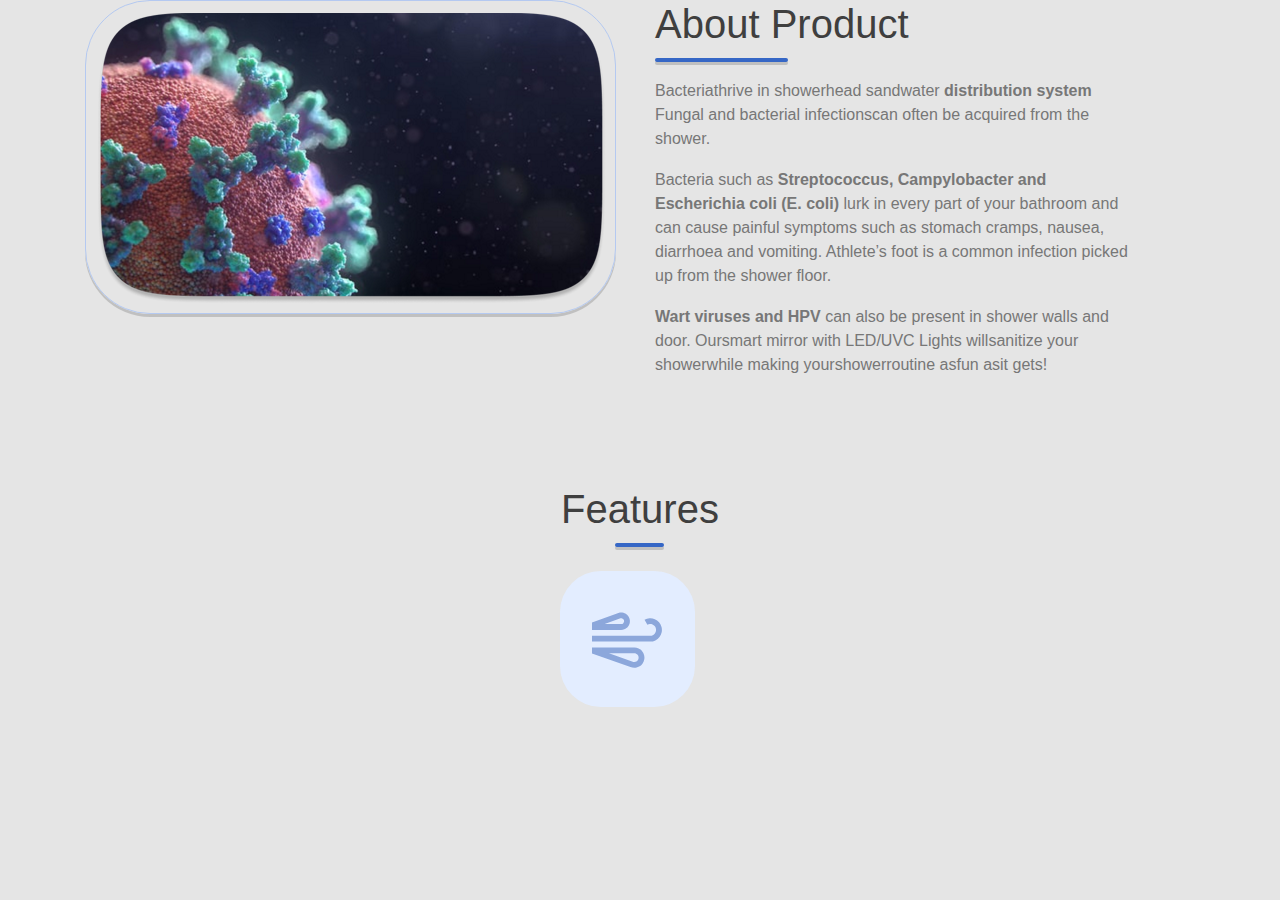
==== web.html @ eab57286 "update" ====
<!DOCTYPE html>
<html lang="en">

<head>
    <meta charset="UTF-8">
    <meta http-equiv="X-UA-Compatible" content="IE=edge">
    <meta name="viewport" content="width=device-width, initial-scale=1.0">
    <title>smart Mirror</title>
    <link rel="stylesheet" href="assets/style/bootstrap/bootstrap.min.css" />
    <link rel="stylesheet" href="assets/style/style.main.css" />
    <script src="assets/js/bootstrap/bootstrap.min.js"></script>

</head>

<body>
    <!-- <header class="header-container">
            <img src="assets/images/logo.svg" class="header-logo" alt="smart Mirror"/>
            <div class="header-menu">
                <ul class="header-menu-list">
                    <li>About Product</li>
                    <li>Features</li>
                    <li>Send  Request</li>
                </ul>
            </div>
    </header> -->
    <section class="header-section">
    </section>
    <main class="main-continer">
        <div class="container">
            <div class="row">
                <div class="col-md-6 justify-content-center">
                    <div class="border-image-viros">
                        <img src="assets/images/viros.png" class="image-viros" alt="" />
                    </div>
                </div>
                <div class="col-md-6 justify-content-center">
                    <h1 class="title-option">About Product</h1>
                    <div class="line-title-option line-title-option-about-product"></div>
                    <div class="description-option">
                        Bacteriathrive in showerhead sandwater <strong>distribution system </strong> Fungal and
                        bacterial infectionscan often be acquired from the shower.
                    </div>
                    <div class="description-option">
                        Bacteria such as <strong>Streptococcus, Campylobacter and Escherichia coli (E. coli)</strong>
                        lurk in every part of your bathroom and can cause painful symptoms such as stomach cramps,
                        nausea, diarrhoea and vomiting. Athlete’s foot is a common infection picked up from the shower
                        floor.
                    </div>
                    <div class="description-option">
                        <strong>Wart viruses and HPV</strong> can also be present in shower walls and door. Oursmart
                        mirror with LED/UVC Lights willsanitize your showerwhile making yourshowerroutine asfun asit
                        gets!
                    </div>
                </div>
            </div>
            <div class="space-row"></div>
            <div class="row justify-content-center">
                <div class="col-md-3">
                    <h1 class="title-option text-center"> Features </h1>
                    <div class="line-title-option line-title-option-feature"></div>
                </div>
            </div>
            <div class="row justify-content-center feature-box">
                <div class="col-2">
                    <div class="feature-option">
                        <img src="assets/images/icon/wind.svg" class="icon" alt="wind"/>
                    </div>
                </div>
            </div>
        </div>
    </main>
</body>

</html>
---- assets/style/style.main.css ----
html {
    scroll-behavior: smooth;
}

body {
    height: 100% !important;
    background-color: #E5E5E5 !important;
}
/* .header-container{
    position:fixed;
    width: 100%;
    top: 0;
    left: 0;
    background-color: #D6D6D6;
    height:118px;
}
.header-logo{
    width: 181px;
    height: 30px;
    float: right;
    margin:44px 162px 0 0;
} */
.border-image-viros{
    width:531px;
    height: 314px;
    border-radius:65px;
    border:1px solid #B4C9F1;
    position: relative;
    box-shadow:0 3px 0 #00000029;
}
.image-viros{
    width:507.83px;
    height: 291px;
    position: absolute;
    top:12px;
    left:12px;

}
.title-option{
    size:32px;
    color:#3F3F3F;
}
.line-title-option{
    height: 4px;
    background-color: #3667C6;
    border-radius: 8px;
    margin-top: 10px;
    box-shadow:0 3px 0 #00000029;
}
.line-title-option-about-product{
    width: 133px;
}
.description-option{
    margin-top:17px;
    color:#777777;
    width:483px;
}
.space-row{
    height: 108px;
}
.line-title-option-feature{
    width: 49px;
    margin-left: 40%;
}
.feature-box{
    margin-top: 24px;
}
.feature-option{
    width: 135px;
    height: 136px;
    border-radius:41px;
    background-color: #E3EDFF;
}
.icon{
margin-left:32px;
margin-top:41px;
}
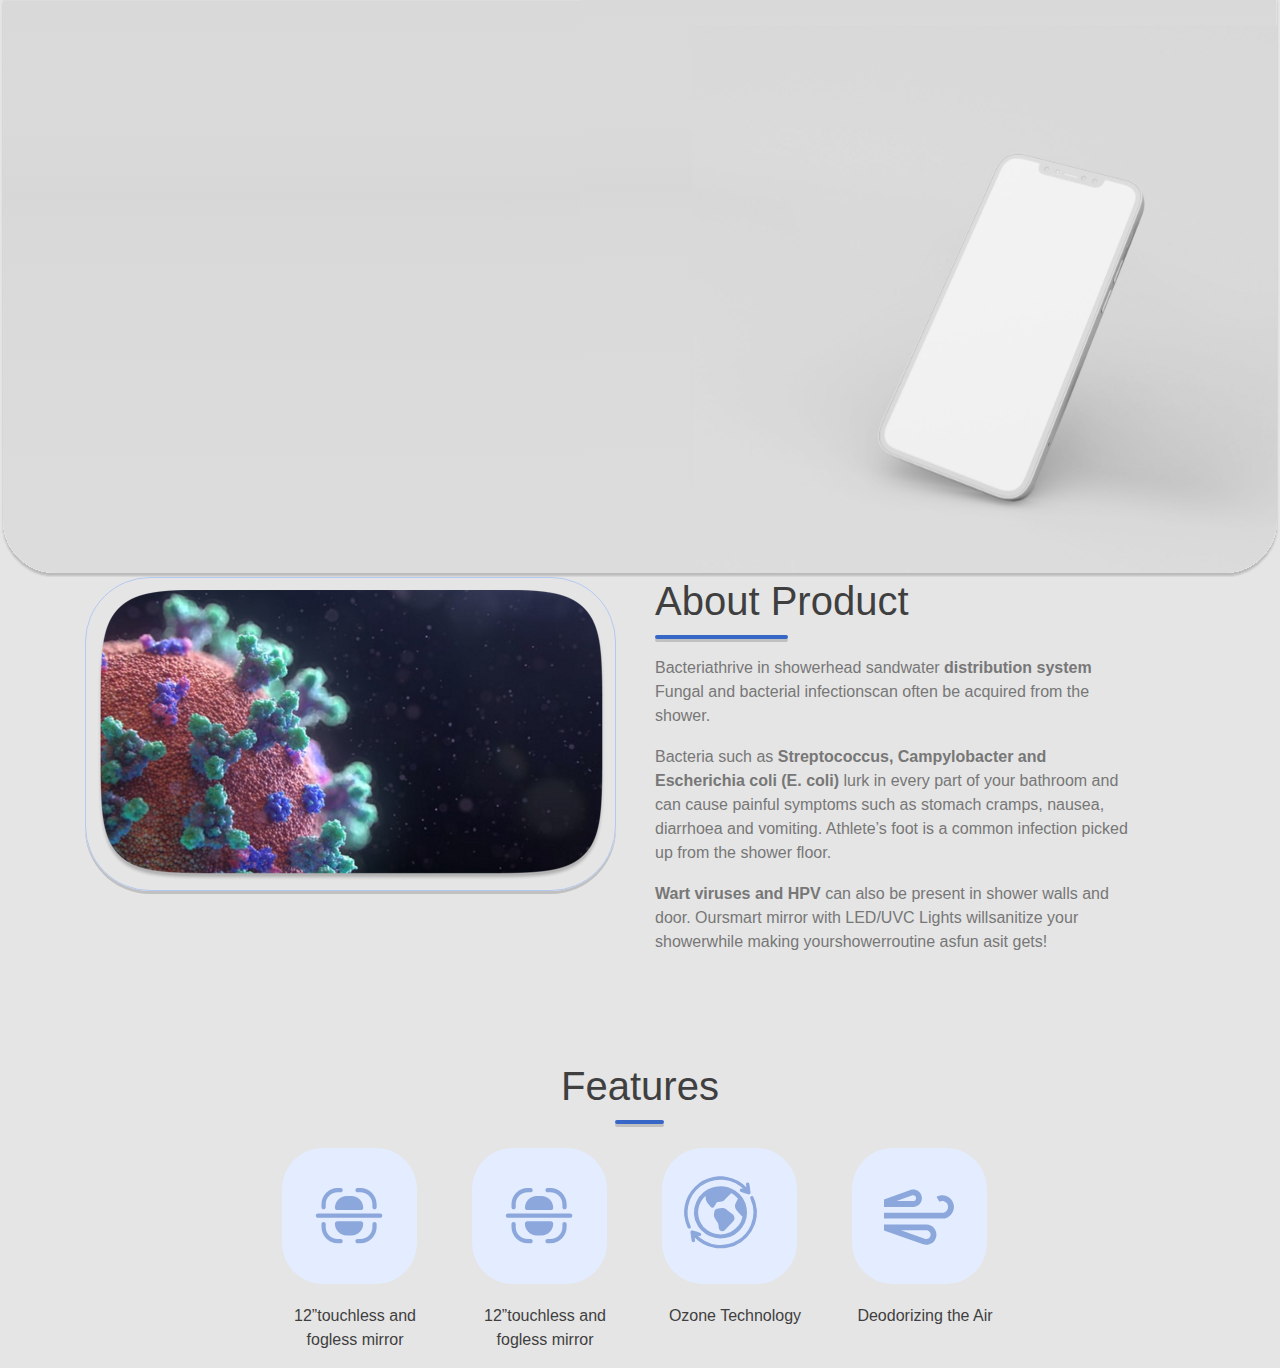
==== commit 0e0ee36f: "update" ====
--- a/web.html
+++ b/web.html
@@ -61,10 +61,29 @@
                 </div>
             </div>
             <div class="row justify-content-center feature-box">
-                <div class="col-2">
-                    <div class="feature-option">
-                        <img src="assets/images/icon/wind.svg" class="icon" alt="wind"/>
+                <div class="col-md-2">
+                    <div class="feature-option justify-content-center">
+                        <img src="assets/images/icon/touchless.svg" class="icon-touchless" alt="touchless"/>
                     </div>
+                    <p class="feature-title text-center">12”touchless  and fogless mirror</p>
+                </div>
+                <div class="col-md-2">
+                    <div class="feature-option justify-content-center">
+                        <img src="assets/images/icon/touchless.svg" class="icon-touchless" alt="touchless"/>
+                    </div>
+                    <p class="feature-title text-center">12”touchless  and fogless mirror</p>
+                </div>
+                <div class="col-md-2">
+                    <div class="feature-option justify-content-center">
+                        <img src="assets/images/icon/earth.svg" class="icon-earth" alt="earth"/>
+                    </div>
+                    <p class="feature-title text-center">Ozone Technology</p>
+                </div>
+                <div class="col-md-2">
+                    <div class="feature-option justify-content-center">
+                        <img src="assets/images/icon/wind.svg" class="icon-wind" alt="wind"/>
+                    </div>
+                    <p class="feature-title text-center">Deodorizing the Air</p>
                 </div>
             </div>
         </div>
--- a/assets/style/style.main.css
+++ b/assets/style/style.main.css
@@ -1,10 +1,10 @@
 html {
-    scroll-behavior: smooth;
+  scroll-behavior: smooth;
 }
 
 body {
-    height: 100% !important;
-    background-color: #E5E5E5 !important;
+  height: 100% !important;
+  background-color: #e5e5e5 !important;
 }
 /* .header-container{
     position:fixed;
@@ -20,58 +20,80 @@
     float: right;
     margin:44px 162px 0 0;
 } */
-.border-image-viros{
-    width:531px;
-    height: 314px;
-    border-radius:65px;
-    border:1px solid #B4C9F1;
-    position: relative;
-    box-shadow:0 3px 0 #00000029;
+.border-image-viros {
+  width: 531px;
+  height: 314px;
+  border-radius: 65px;
+  border: 1px solid #b4c9f1;
+  position: relative;
+  box-shadow: 0 3px 0 #00000029;
 }
-.image-viros{
-    width:507.83px;
-    height: 291px;
-    position: absolute;
-    top:12px;
-    left:12px;
-
+.header-section {
+  position: relative;
+  width: 100%;
+  height: 577px;
+  background-image: url("../images/header-section.svg");
+  background-position: center;
+  background-repeat: no-repeat;
+  background-size: cover;
 }
-.title-option{
-    size:32px;
-    color:#3F3F3F;
+.image-viros {
+  width: 507.83px;
+  height: 291px;
+  position: absolute;
+  top: 12px;
+  left: 12px;
 }
-.line-title-option{
-    height: 4px;
-    background-color: #3667C6;
-    border-radius: 8px;
-    margin-top: 10px;
-    box-shadow:0 3px 0 #00000029;
+.title-option {
+  size: 32px;
+  color: #3f3f3f;
 }
-.line-title-option-about-product{
-    width: 133px;
+.line-title-option {
+  height: 4px;
+  background-color: #3667c6;
+  border-radius: 8px;
+  margin-top: 10px;
+  box-shadow: 0 3px 0 #00000029;
 }
-.description-option{
-    margin-top:17px;
-    color:#777777;
-    width:483px;
+.line-title-option-about-product {
+  width: 133px;
 }
-.space-row{
-    height: 108px;
+.description-option {
+  margin-top: 17px;
+  color: #777777;
+  width: 483px;
 }
-.line-title-option-feature{
-    width: 49px;
-    margin-left: 40%;
+.space-row {
+  height: 108px;
 }
-.feature-box{
-    margin-top: 24px;
+.line-title-option-feature {
+  width: 49px;
+  margin-left: 40%;
 }
-.feature-option{
-    width: 135px;
-    height: 136px;
-    border-radius:41px;
-    background-color: #E3EDFF;
+.feature-box {
+  margin-top: 24px;
 }
-.icon{
-margin-left:32px;
-margin-top:41px;
-}+.feature-option {
+  width: 135px;
+  height: 136px;
+  border-radius: 41px;
+  background-color: #e3edff;
+  margin-left: 7px;
+}
+.icon-earth {
+  margin-left: 18px;
+  margin-top: 25px;
+}
+.icon-wind {
+  margin-left: 32px;
+  margin-top: 41px;
+}
+.icon-touchless {
+  margin-left: 33px;
+  margin-top: 33px;
+}
+.feature-title {
+  margin-top: 20px;
+  size: 12px;
+  color: #3f3f3f;
+}
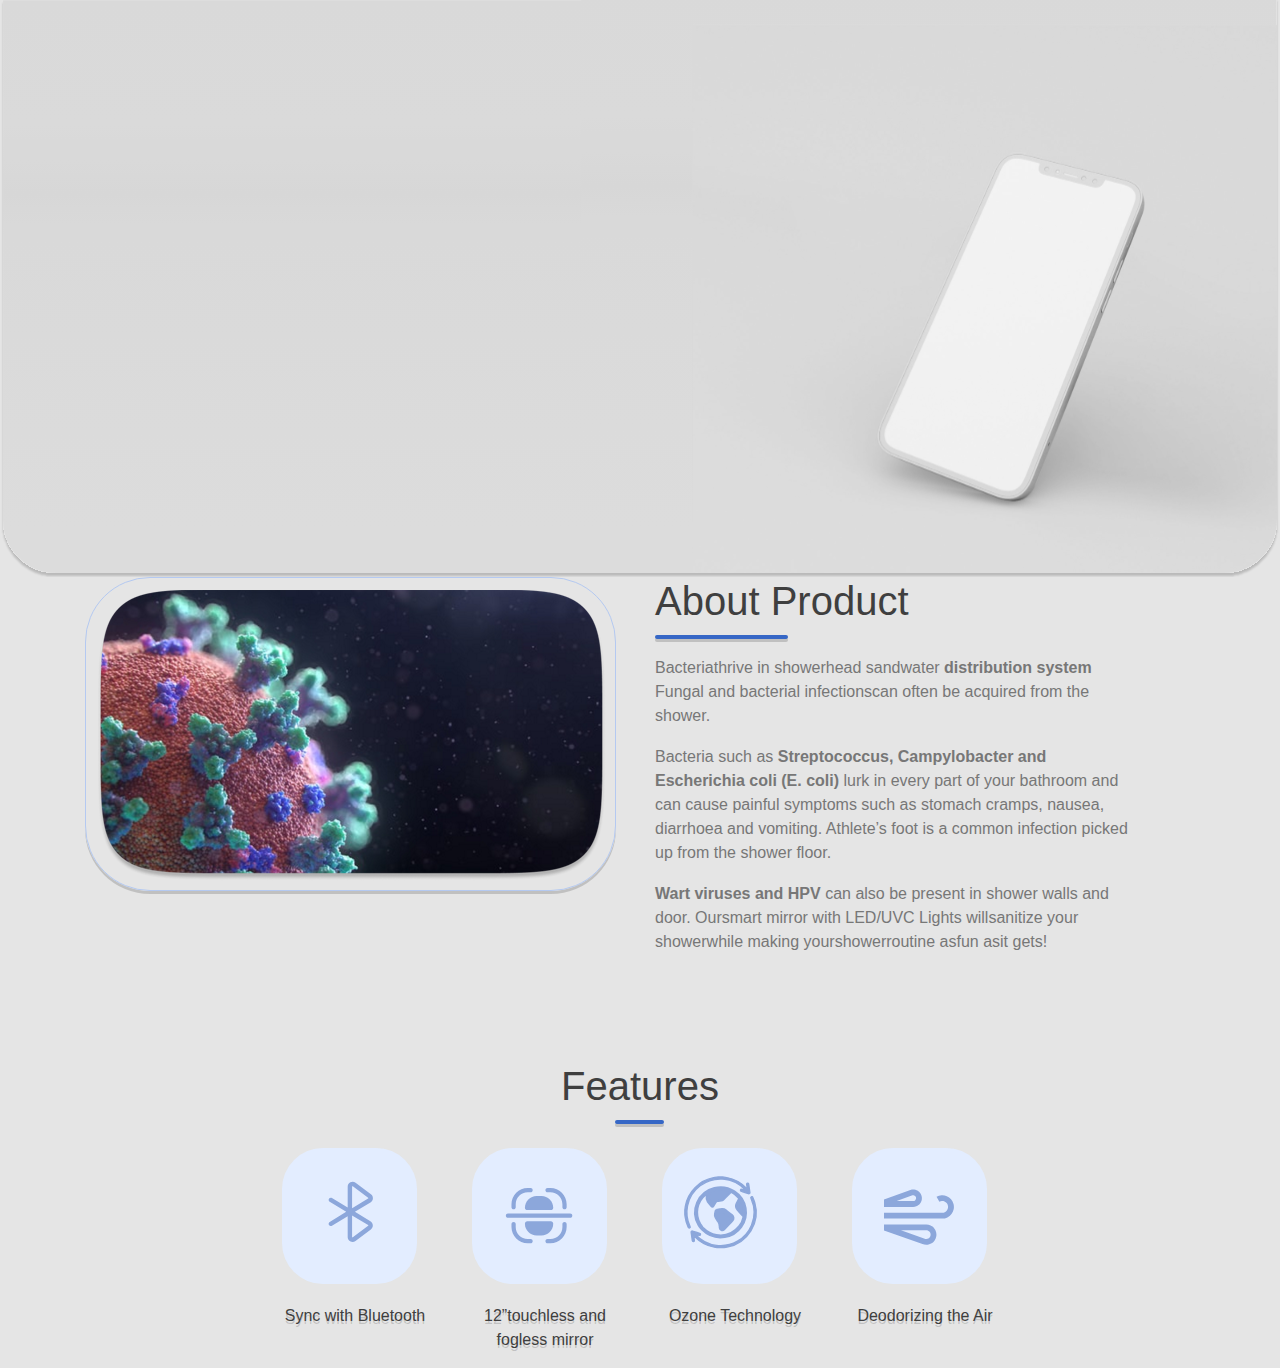
==== commit 0dc822cc: "update" ====
--- a/web.html
+++ b/web.html
@@ -63,9 +63,9 @@
             <div class="row justify-content-center feature-box">
                 <div class="col-md-2">
                     <div class="feature-option justify-content-center">
-                        <img src="assets/images/icon/touchless.svg" class="icon-touchless" alt="touchless"/>
+                        <img src="assets/images/icon/bluetooth.svg" class="icon-bluetooth" alt="bluetooth"/>
                     </div>
-                    <p class="feature-title text-center">12”touchless  and fogless mirror</p>
+                    <p class="feature-title text-center">Sync with Bluetooth</p>
                 </div>
                 <div class="col-md-2">
                     <div class="feature-option justify-content-center">
--- a/assets/style/style.main.css
+++ b/assets/style/style.main.css
@@ -92,8 +92,15 @@
   margin-left: 33px;
   margin-top: 33px;
 }
+.icon-bluetooth {
+    margin-left: 31px;
+    margin-top: 27px;
+  }
 .feature-title {
   margin-top: 20px;
   size: 12px;
   color: #3f3f3f;
+  text-shadow: 0 3px 0 #00000029;
+
 }
+
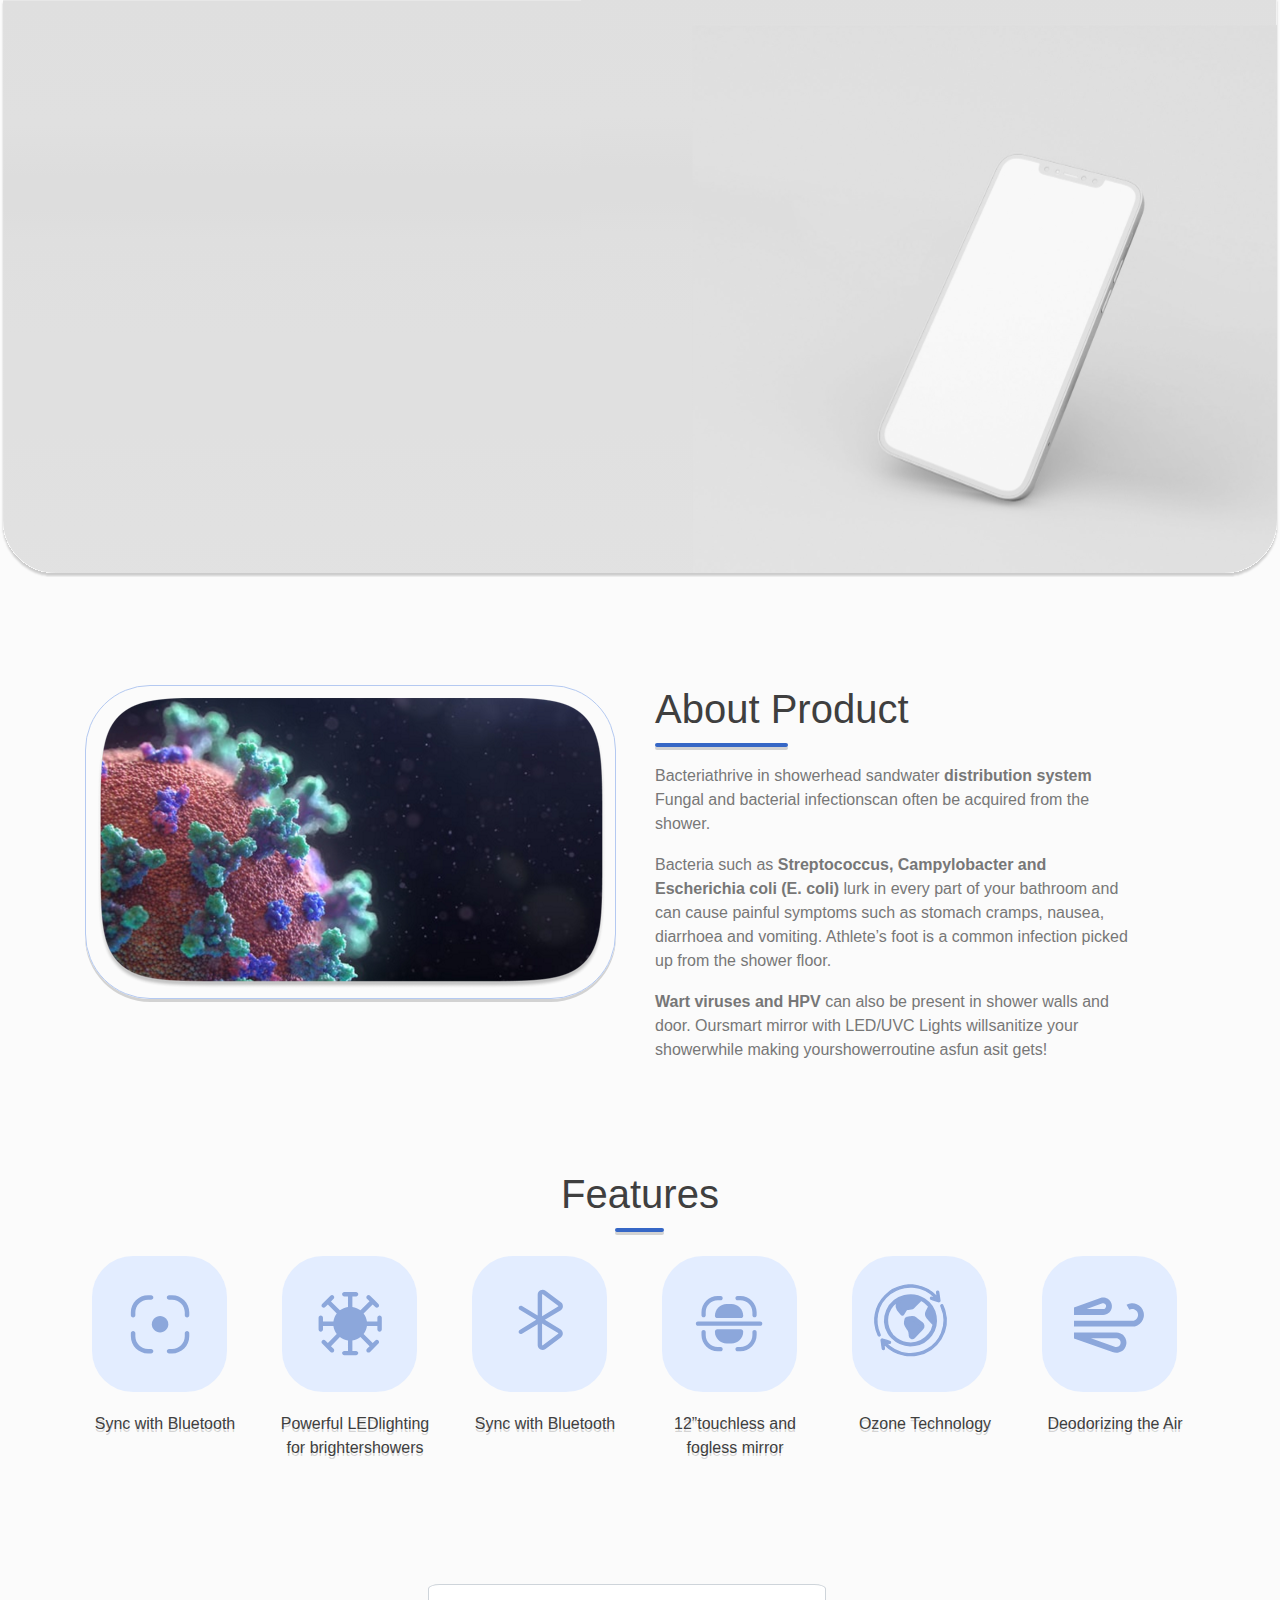
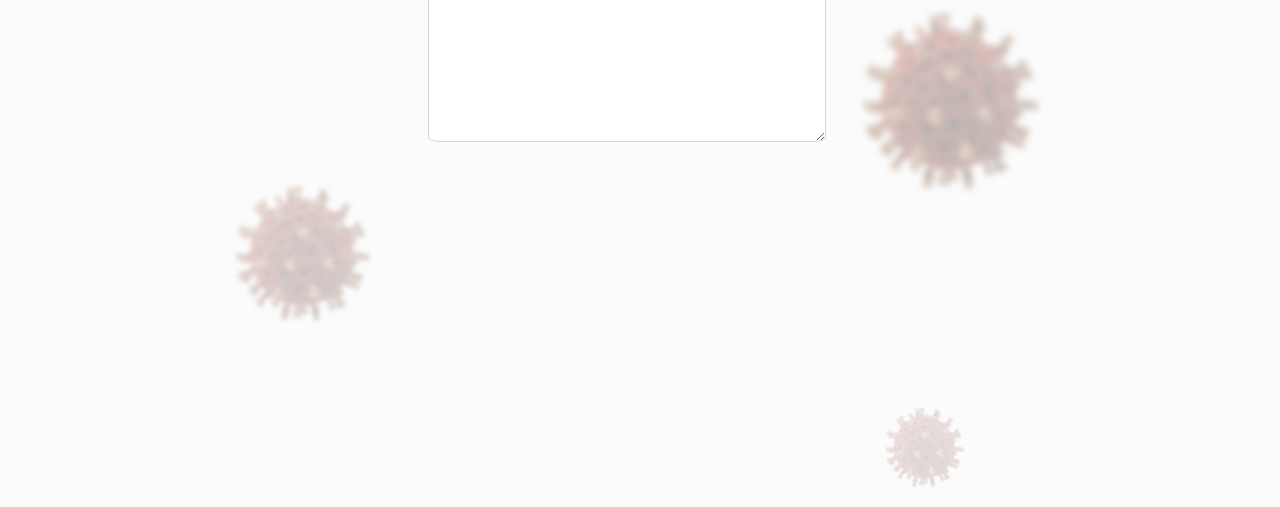
==== commit ab87b13c: "update" ====
--- a/web.html
+++ b/web.html
@@ -25,6 +25,7 @@
     </header> -->
     <section class="header-section">
     </section>
+    <div class="space-row"></div>
     <main class="main-continer">
         <div class="container">
             <div class="row">
@@ -63,31 +64,55 @@
             <div class="row justify-content-center feature-box">
                 <div class="col-md-2">
                     <div class="feature-option justify-content-center">
-                        <img src="assets/images/icon/bluetooth.svg" class="icon-bluetooth" alt="bluetooth"/>
+                        <img src="assets/images/icon/screen.svg" class="icon-screen" alt="screen" />
                     </div>
                     <p class="feature-title text-center">Sync with Bluetooth</p>
                 </div>
                 <div class="col-md-2">
                     <div class="feature-option justify-content-center">
-                        <img src="assets/images/icon/touchless.svg" class="icon-touchless" alt="touchless"/>
+                        <img src="assets/images/icon/snow.svg" class="icon-snow" alt="snow" />
                     </div>
-                    <p class="feature-title text-center">12”touchless  and fogless mirror</p>
+                    <p class="feature-title text-center">Powerful LEDlighting
+                        for brightershowers
+                    </p>
                 </div>
                 <div class="col-md-2">
                     <div class="feature-option justify-content-center">
-                        <img src="assets/images/icon/earth.svg" class="icon-earth" alt="earth"/>
+                        <img src="assets/images/icon/bluetooth.svg" class="icon-bluetooth" alt="bluetooth" />
+                    </div>
+                    <p class="feature-title text-center">Sync with Bluetooth</p>
+                </div>
+                <div class="col-md-2">
+                    <div class="feature-option justify-content-center">
+                        <img src="assets/images/icon/touchless.svg" class="icon-touchless" alt="touchless" />
+                    </div>
+                    <p class="feature-title text-center">12”touchless and fogless mirror</p>
+                </div>
+                <div class="col-md-2">
+                    <div class="feature-option justify-content-center">
+                        <img src="assets/images/icon/earth.svg" class="icon-earth" alt="earth" />
                     </div>
                     <p class="feature-title text-center">Ozone Technology</p>
                 </div>
                 <div class="col-md-2">
                     <div class="feature-option justify-content-center">
-                        <img src="assets/images/icon/wind.svg" class="icon-wind" alt="wind"/>
+                        <img src="assets/images/icon/wind.svg" class="icon-wind" alt="wind" />
                     </div>
                     <p class="feature-title text-center">Deodorizing the Air</p>
                 </div>
             </div>
         </div>
     </main>
+    <div class="space-row"></div>
+    <section class="send-request">
+        <form class="form-horizontal">
+            <div class="row justify-content-center">
+                <div class="col-md-4">
+                    <textarea class="form-control rounded-1" rows="6" placeholder=""></textarea>
+                </div>
+            </div>
+        </form>
+    </section>
 </body>
 
 </html>--- a/assets/style/style.main.css
+++ b/assets/style/style.main.css
@@ -4,7 +4,7 @@
 
 body {
   height: 100% !important;
-  background-color: #e5e5e5 !important;
+  background-color: #FBFBFB !important;
 }
 /* .header-container{
     position:fixed;
@@ -93,14 +93,31 @@
   margin-top: 33px;
 }
 .icon-bluetooth {
-    margin-left: 31px;
-    margin-top: 27px;
-  }
+  margin-left: 31px;
+  margin-top: 27px;
+}
+.icon-snow {
+  margin-left: 32px;
+  margin-top: 32px;
+}
+.icon-screen {
+  margin-left: 32px;
+  margin-top: 32px;
+}
 .feature-title {
   margin-top: 20px;
   size: 12px;
   color: #3f3f3f;
   text-shadow: 0 3px 0 #00000029;
-
 }
-
+.send-request {
+    width: 98%;
+    height: 523px;
+    background-image: url("../images/viros-section.svg");
+    background-position: center;
+    background-repeat: no-repeat;
+    background-size: cover;
+}
+.rounded-1{
+    border-radius:3%;
+}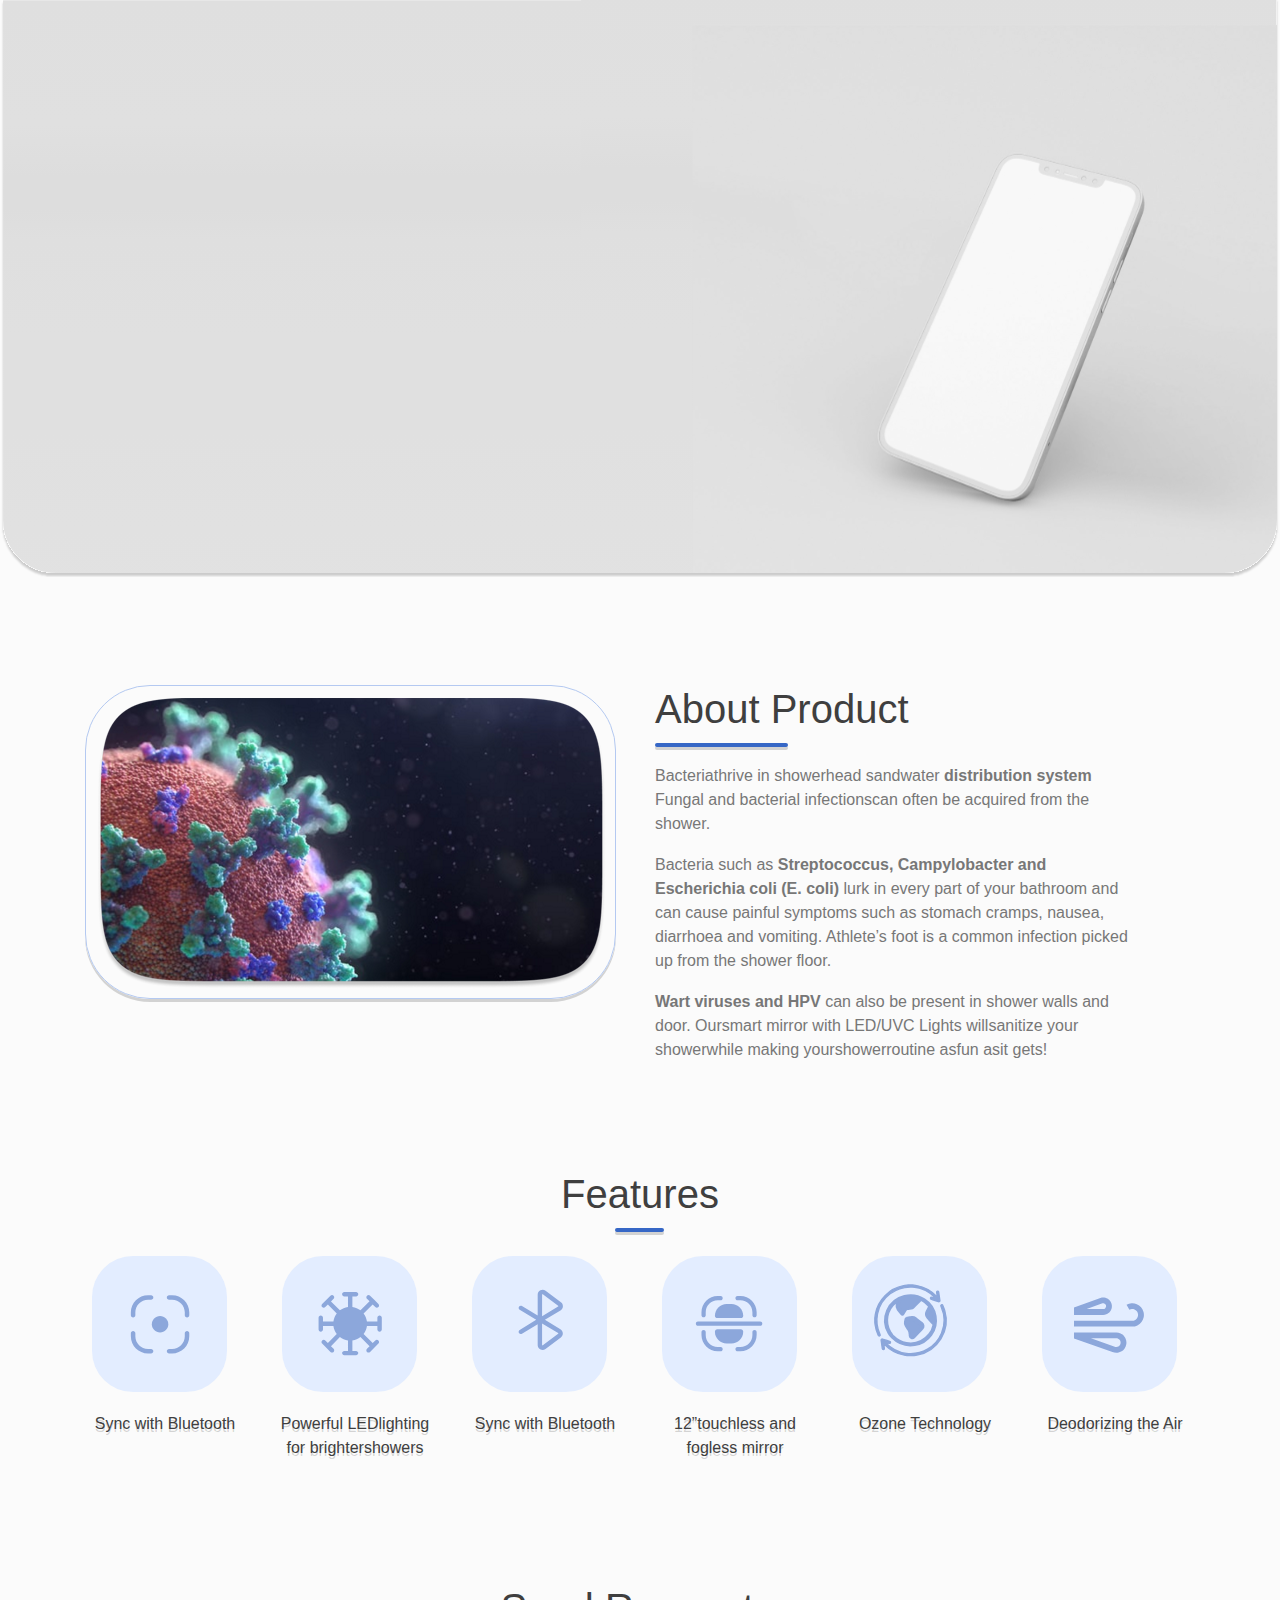
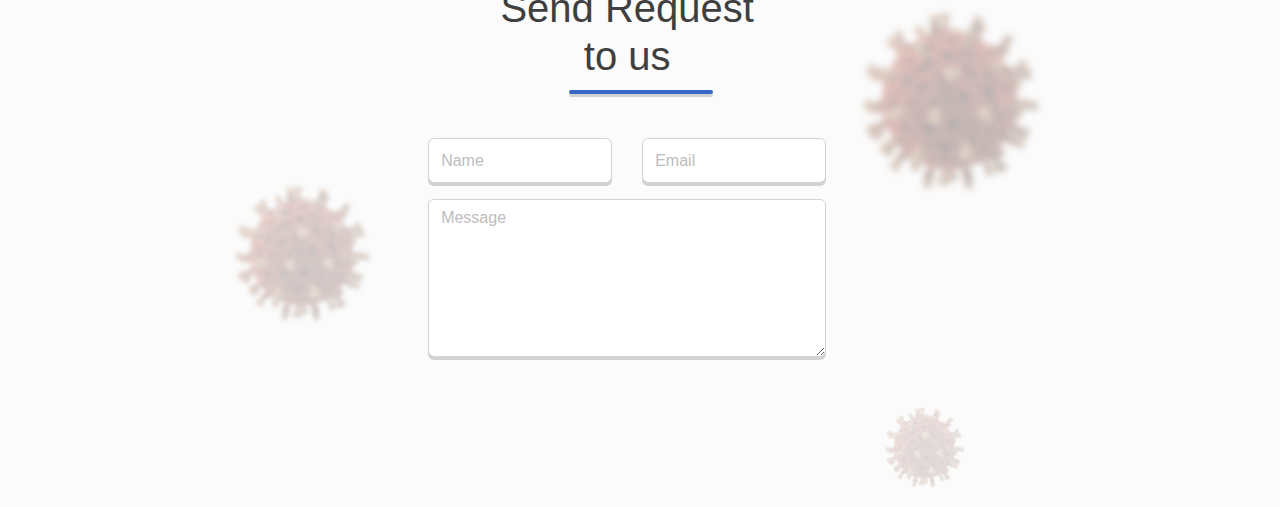
==== commit 4654a105: "update" ====
--- a/web.html
+++ b/web.html
@@ -105,10 +105,28 @@
     </main>
     <div class="space-row"></div>
     <section class="send-request">
-        <form class="form-horizontal">
+        <div class="row justify-content-center">
+            <div class="col-md-3">
+                <h1 class="title-option text-center"> Send Request to us </h1>
+                <div class="line-title-option line-title-option-send-Request"></div>
+            </div>
+        </div>
+        <form class="form-horizontal form-send-request">
+            <div class="row justify-content-center">
+                <div class="col-md-2">
+                    <div class="form-group">
+                        <input type="text" class="form-control rounded-1" placeholder="Name"/>
+                    </div>
+                </div>
+                <div class="col-md-2">
+                    <div class="form-group">
+                        <input type="text" class="form-control rounded-1" placeholder="Email"/>
+                    </div>
+                </div>
+            </div>
             <div class="row justify-content-center">
                 <div class="col-md-4">
-                    <textarea class="form-control rounded-1" rows="6" placeholder=""></textarea>
+                    <textarea class="form-control rounded-1" rows="6" placeholder="Message"></textarea>
                 </div>
             </div>
         </form>
--- a/assets/style/style.main.css
+++ b/assets/style/style.main.css
@@ -119,5 +119,18 @@
     background-size: cover;
 }
 .rounded-1{
-    border-radius:3%;
+    border-radius:6px;
+    box-shadow: 0 3px 0 #00000029;
+    height: 45px;
+
+}
+.line-title-option-send-Request{
+    width: 144px;
+    margin-left: 30%;
+}
+.form-send-request{
+    margin-top:44px;
+}
+.rounded-1::placeholder{
+    color: #BDBDBD;
 }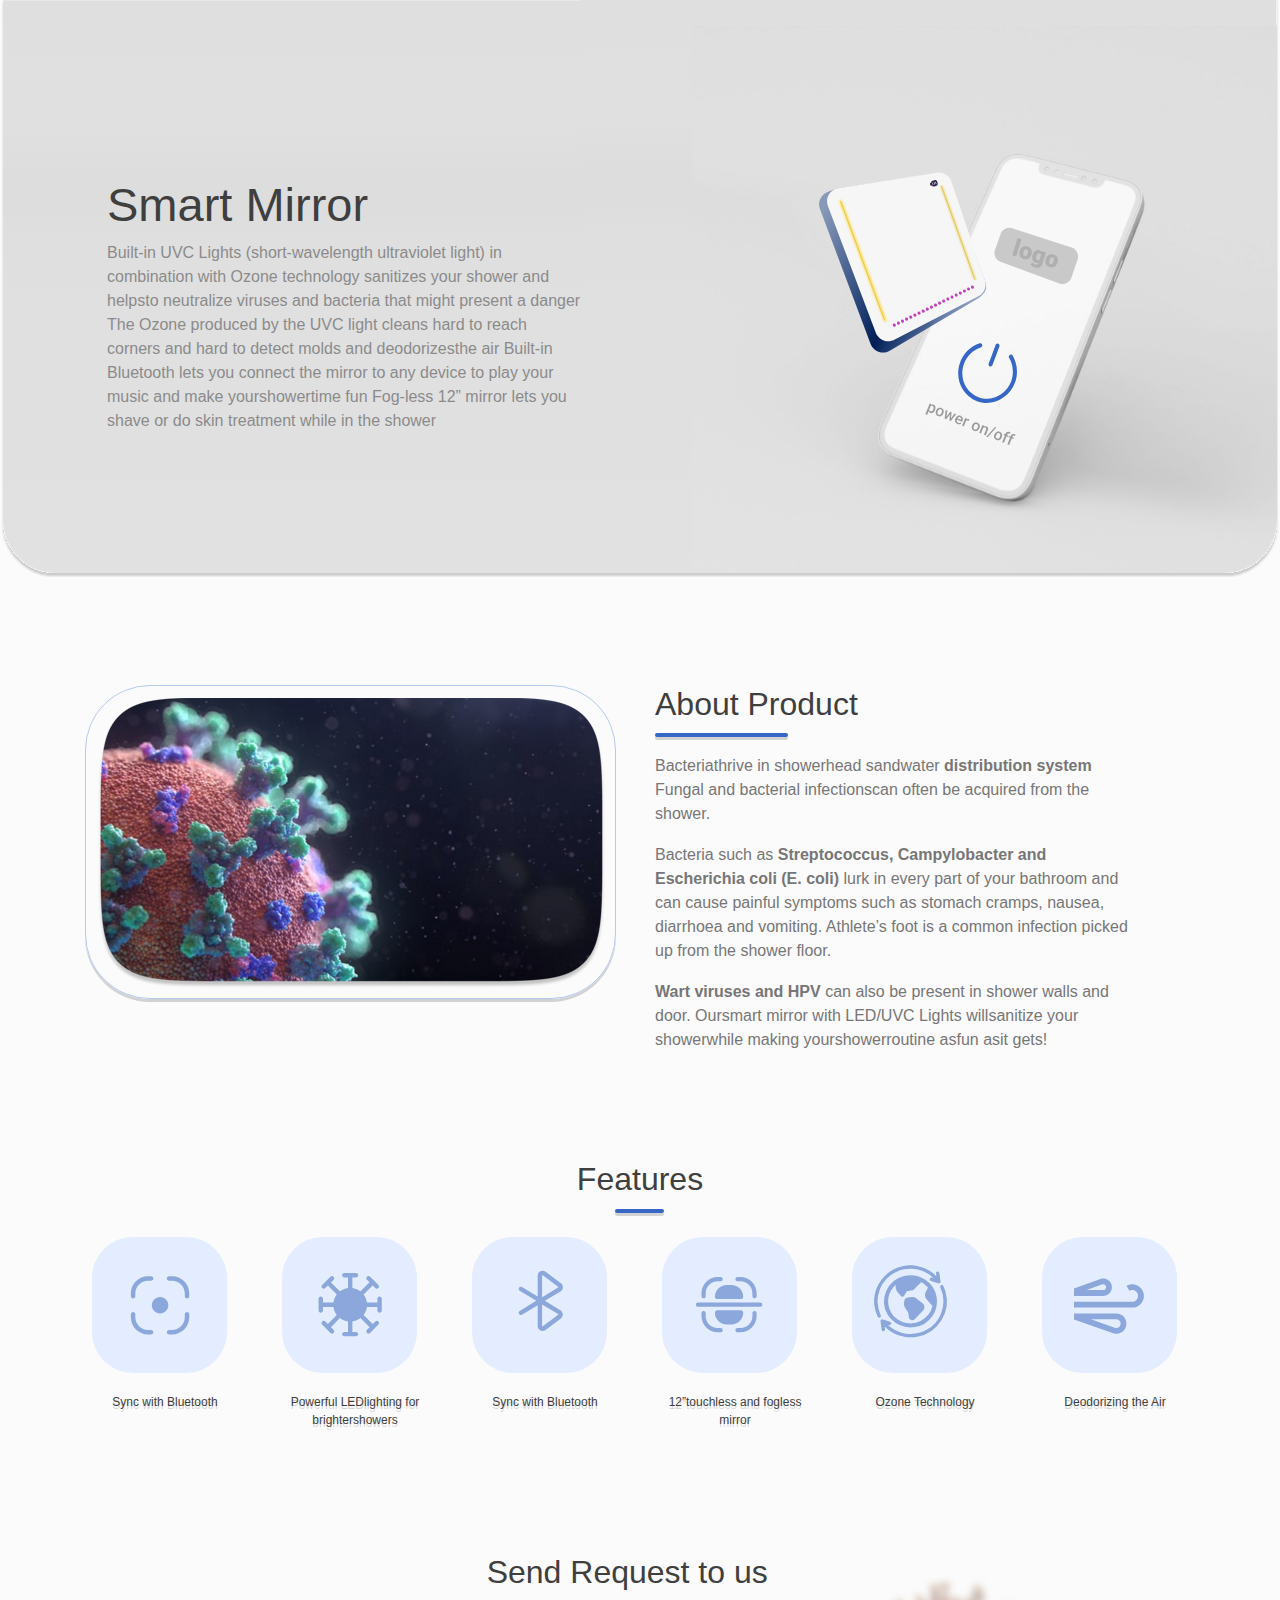
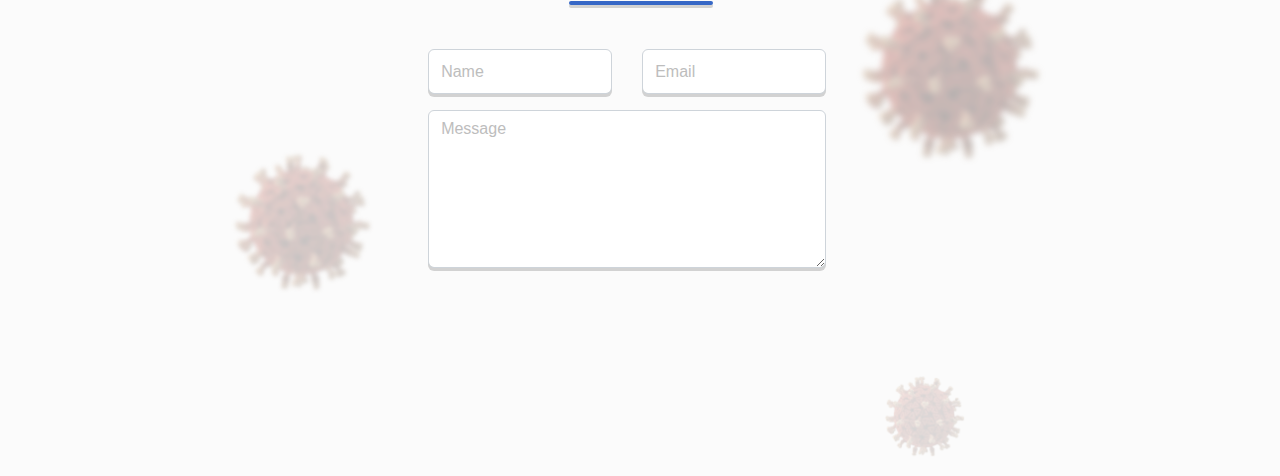
==== commit 0cb26576: "update" ====
--- a/web.html
+++ b/web.html
@@ -24,6 +24,21 @@
             </div>
     </header> -->
     <section class="header-section">
+        <div class="site-content">
+            <h1 class="title-site-content">Smart Mirror</h1>
+            <p class="description-site-content">
+                Built-in UVC Lights (short-wavelength ultraviolet light) in
+                combination with Ozone technology sanitizes your shower and
+                helpsto neutralize viruses and bacteria that might present a danger
+                The Ozone produced by the UVC light cleans hard to reach corners
+                and hard to detect molds and deodorizesthe air
+                Built-in Bluetooth lets you connect the mirror to any device to play
+                your music and make yourshowertime fun
+                Fog-less 12” mirror lets you shave or do skin treatment while in the
+                shower
+            </p>
+        </div>
+
     </section>
     <div class="space-row"></div>
     <main class="main-continer">
@@ -115,12 +130,12 @@
             <div class="row justify-content-center">
                 <div class="col-md-2">
                     <div class="form-group">
-                        <input type="text" class="form-control rounded-1" placeholder="Name"/>
+                        <input type="text" class="form-control rounded-1" placeholder="Name" />
                     </div>
                 </div>
                 <div class="col-md-2">
                     <div class="form-group">
-                        <input type="text" class="form-control rounded-1" placeholder="Email"/>
+                        <input type="text" class="form-control rounded-1" placeholder="Email" />
                     </div>
                 </div>
             </div>
--- a/assets/style/style.main.css
+++ b/assets/style/style.main.css
@@ -45,7 +45,7 @@
   left: 12px;
 }
 .title-option {
-  size: 32px;
+  font-size: 32px;
   color: #3f3f3f;
 }
 .line-title-option {
@@ -106,7 +106,7 @@
 }
 .feature-title {
   margin-top: 20px;
-  size: 12px;
+  font-size: 12px;
   color: #3f3f3f;
   text-shadow: 0 3px 0 #00000029;
 }
@@ -133,4 +133,17 @@
 }
 .rounded-1::placeholder{
     color: #BDBDBD;
+}
+.site-content{
+    float: left;
+    width: 477px;
+    margin:177px 0 0 107px;
+}
+.title-site-content{
+color: #3F3F3F;
+font-size: 47px;
+}
+.description-site-content{
+    color:#8B8B8B;
+    font-size:16px;
 }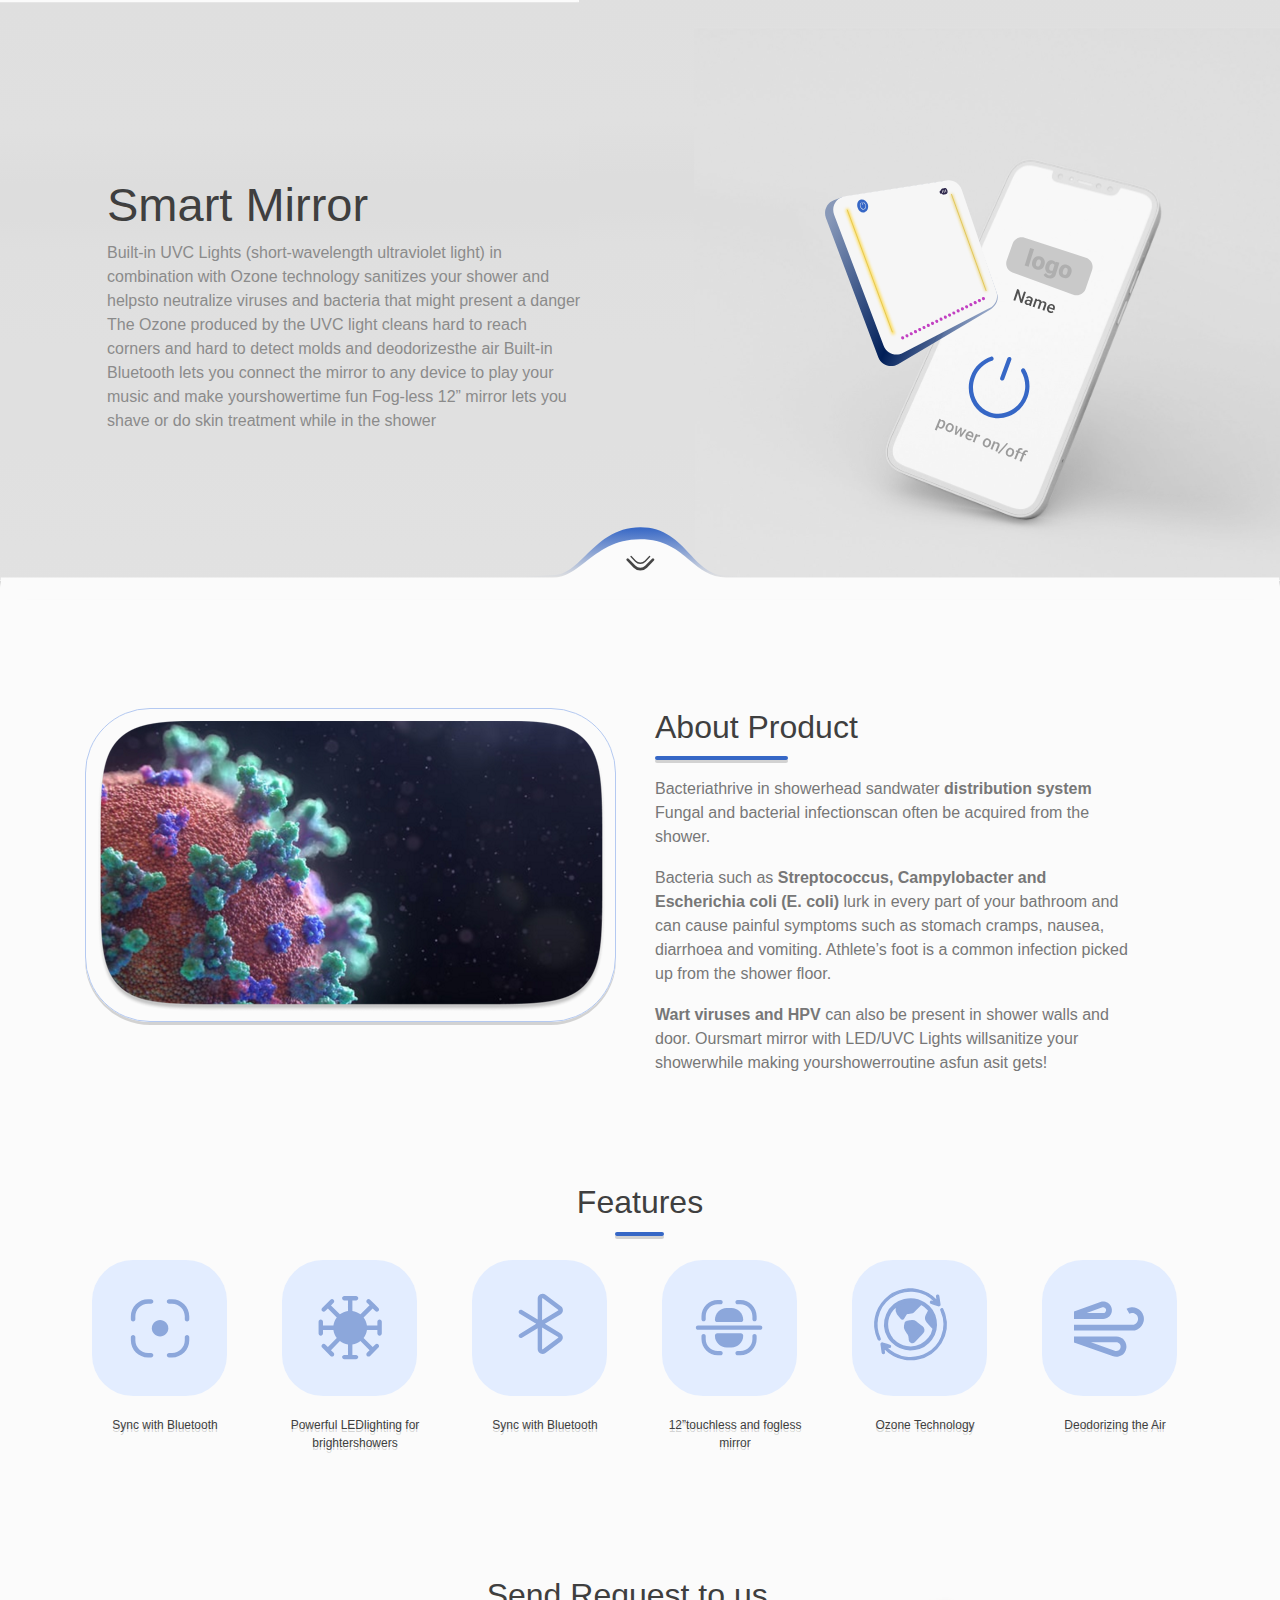
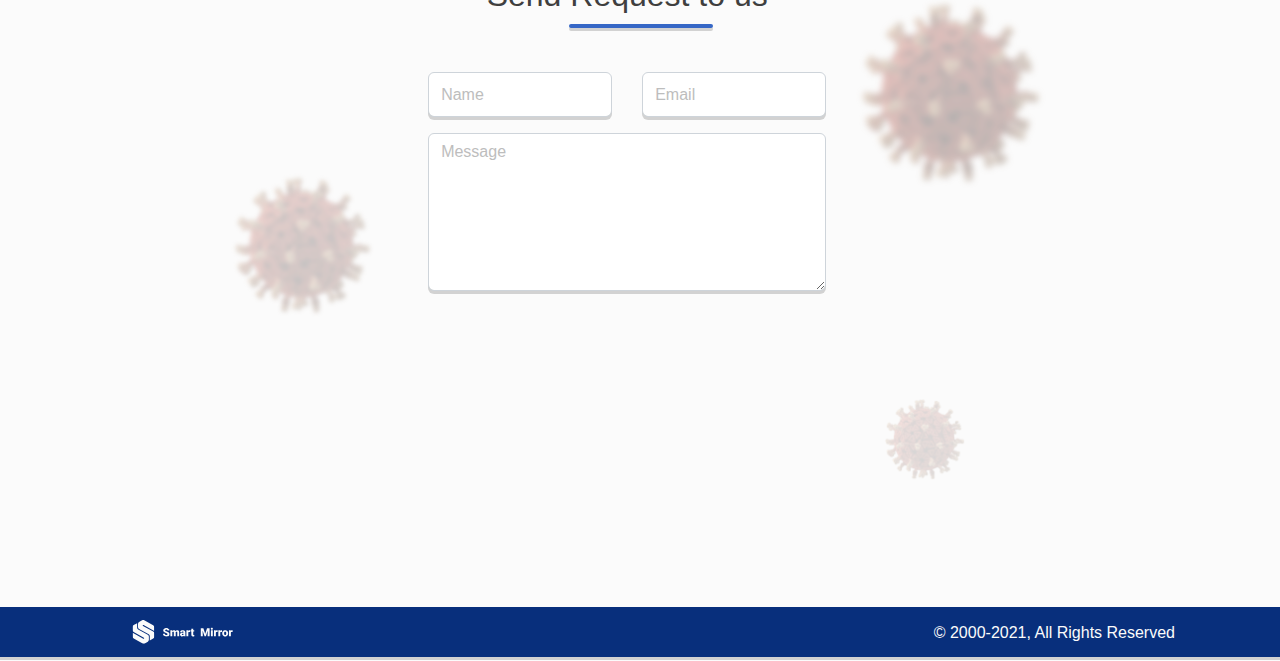
==== commit 7903b863: "update" ====
--- a/web.html
+++ b/web.html
@@ -38,7 +38,7 @@
                 shower
             </p>
         </div>
-
+        <img src="assets/images/line-section.svg" class="line-section" alt=""/>
     </section>
     <div class="space-row"></div>
     <main class="main-continer">
@@ -146,6 +146,14 @@
             </div>
         </form>
     </section>
+    <div class="space-row"></div>
+    <footer class="footer">
+        <img class="footer-logo" src="assets/images/logo-light.svg" alt="" />
+        <div class="footer-social">
+
+        </div>
+        <p class="copy-site-content">© 2000-2021, All Rights Reserved</p>
+    </footer>
 </body>
 
 </html>--- a/assets/style/style.main.css
+++ b/assets/style/style.main.css
@@ -31,7 +31,7 @@
 .header-section {
   position: relative;
   width: 100%;
-  height: 577px;
+  height: 600px;
   background-image: url("../images/header-section.svg");
   background-position: center;
   background-repeat: no-repeat;
@@ -146,4 +146,37 @@
 .description-site-content{
     color:#8B8B8B;
     font-size:16px;
+}
+.line-section{
+    position:absolute;
+    width: 100%;
+    left:0;
+    bottom:0;
+    cursor: pointer;
+}
+.footer{
+    width:100%;
+    height: 50px;
+    background-color: #082F7C;
+    box-shadow: 0 3px 0 #00000029;
+    color:#FBFBFB;
+}
+.footer-logo{
+    width: 105px;
+    height:24px;
+    float:left;
+    margin-left: 130px;
+    margin-top:13px;
+}
+.footer-social{
+    width: 270px;
+    height: 35px;
+    margin-top:7px;
+    margin-left: 275px;
+    float:left;
+}
+.copy-site-content{
+    float:right;
+    margin-top:14px;
+    margin-right: 105px;
 }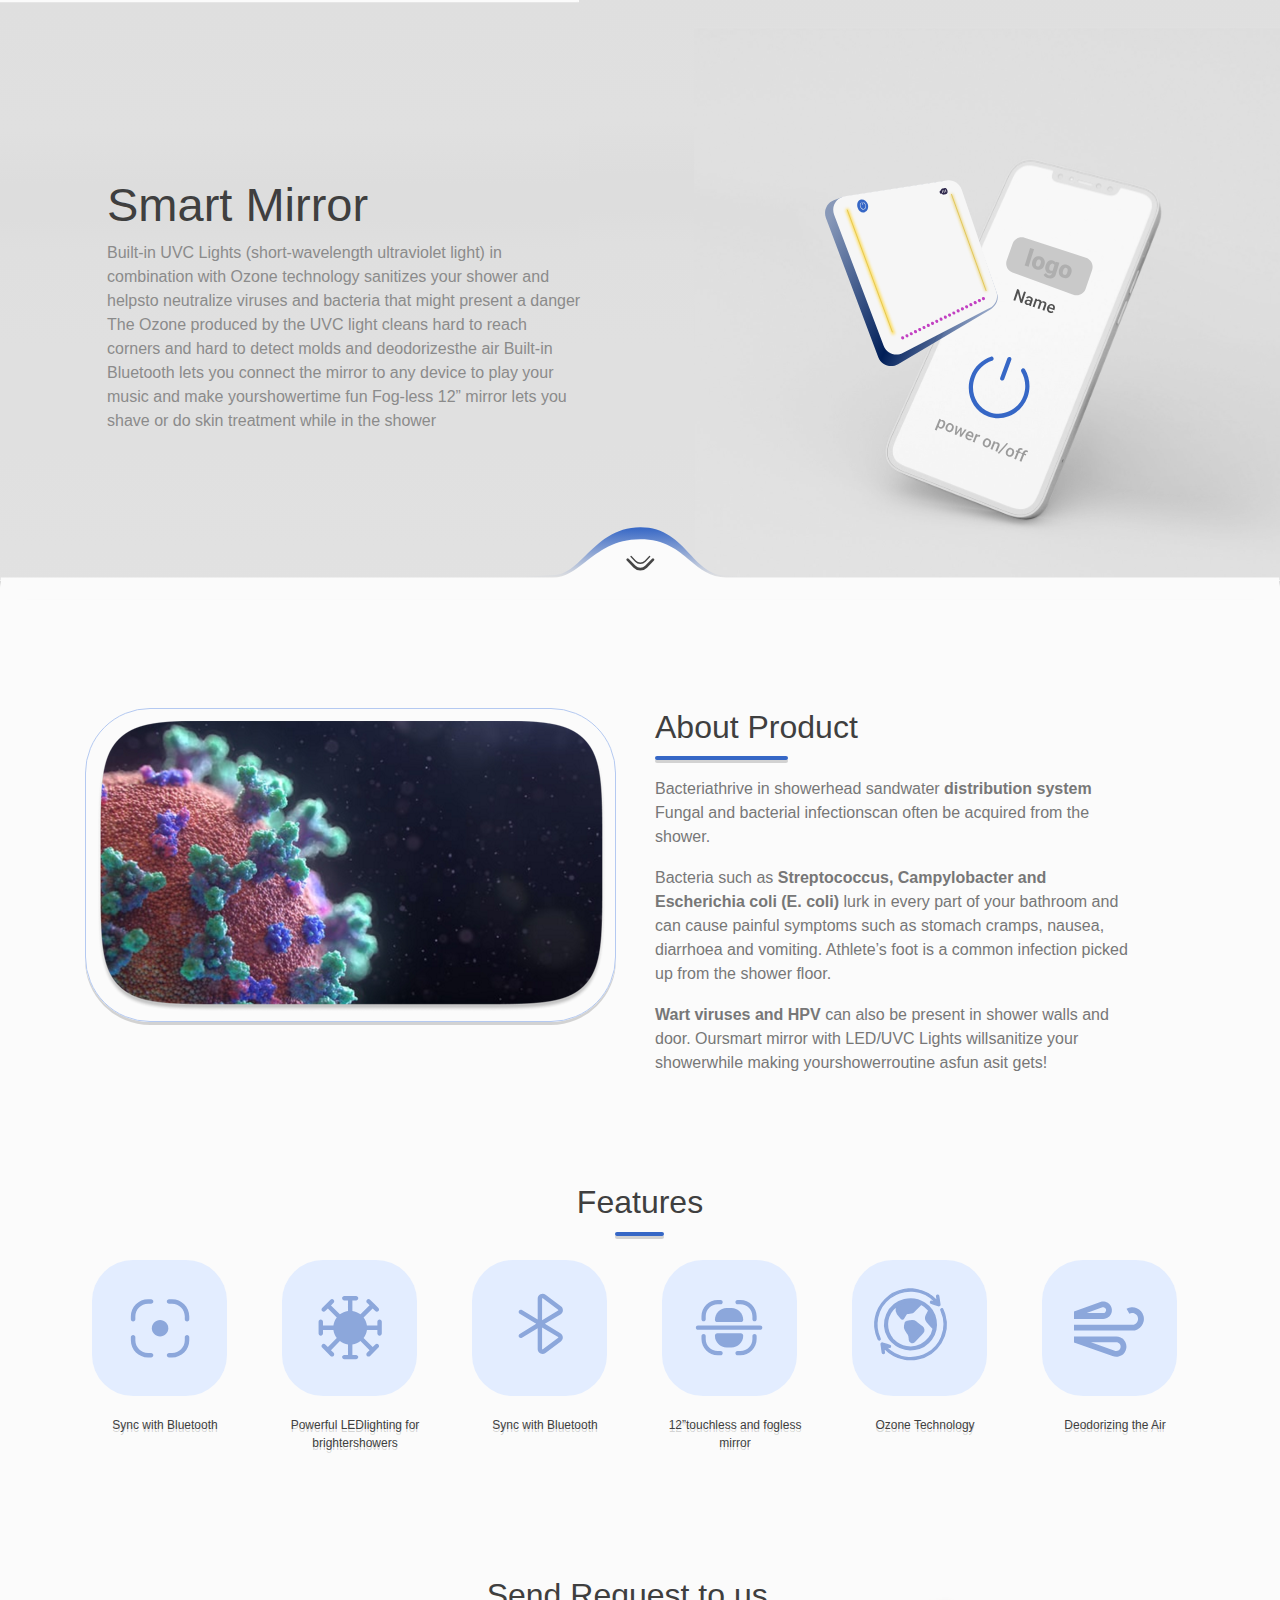
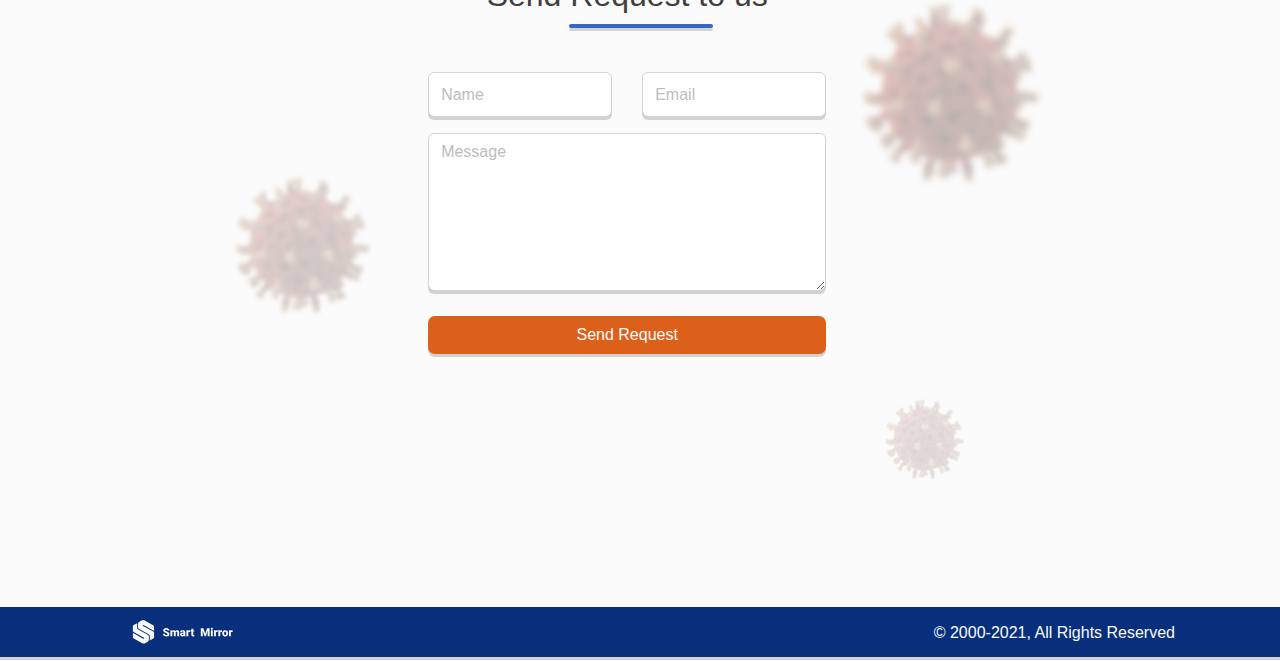
==== commit 5274aeda: "update" ====
--- a/web.html
+++ b/web.html
@@ -38,12 +38,12 @@
                 shower
             </p>
         </div>
-        <img src="assets/images/line-section.svg" class="line-section" alt=""/>
+       <a href="#about_product"> <img src="assets/images/line-section.svg" class="line-section" alt=""/></a>
     </section>
     <div class="space-row"></div>
     <main class="main-continer">
         <div class="container">
-            <div class="row">
+            <div class="row" id="about_product">
                 <div class="col-md-6 justify-content-center">
                     <div class="border-image-viros">
                         <img src="assets/images/viros.png" class="image-viros" alt="" />
@@ -144,6 +144,11 @@
                     <textarea class="form-control rounded-1" rows="6" placeholder="Message"></textarea>
                 </div>
             </div>
+            <div class="row justify-content-center">
+                <div class="col-md-4">
+                 <button class="btn btn-send-request w-100">Send Request</button>
+                </div>
+            </div>
         </form>
     </section>
     <div class="space-row"></div>
--- a/assets/style/style.main.css
+++ b/assets/style/style.main.css
@@ -179,4 +179,12 @@
     float:right;
     margin-top:14px;
     margin-right: 105px;
+}
+.btn-send-request{
+    background-color:#DD601A;
+    color:#FBFBFB;
+    border-radius:7px;
+    margin-top:25px;
+    box-shadow: 0 3px 0 #00000029;
+
 }